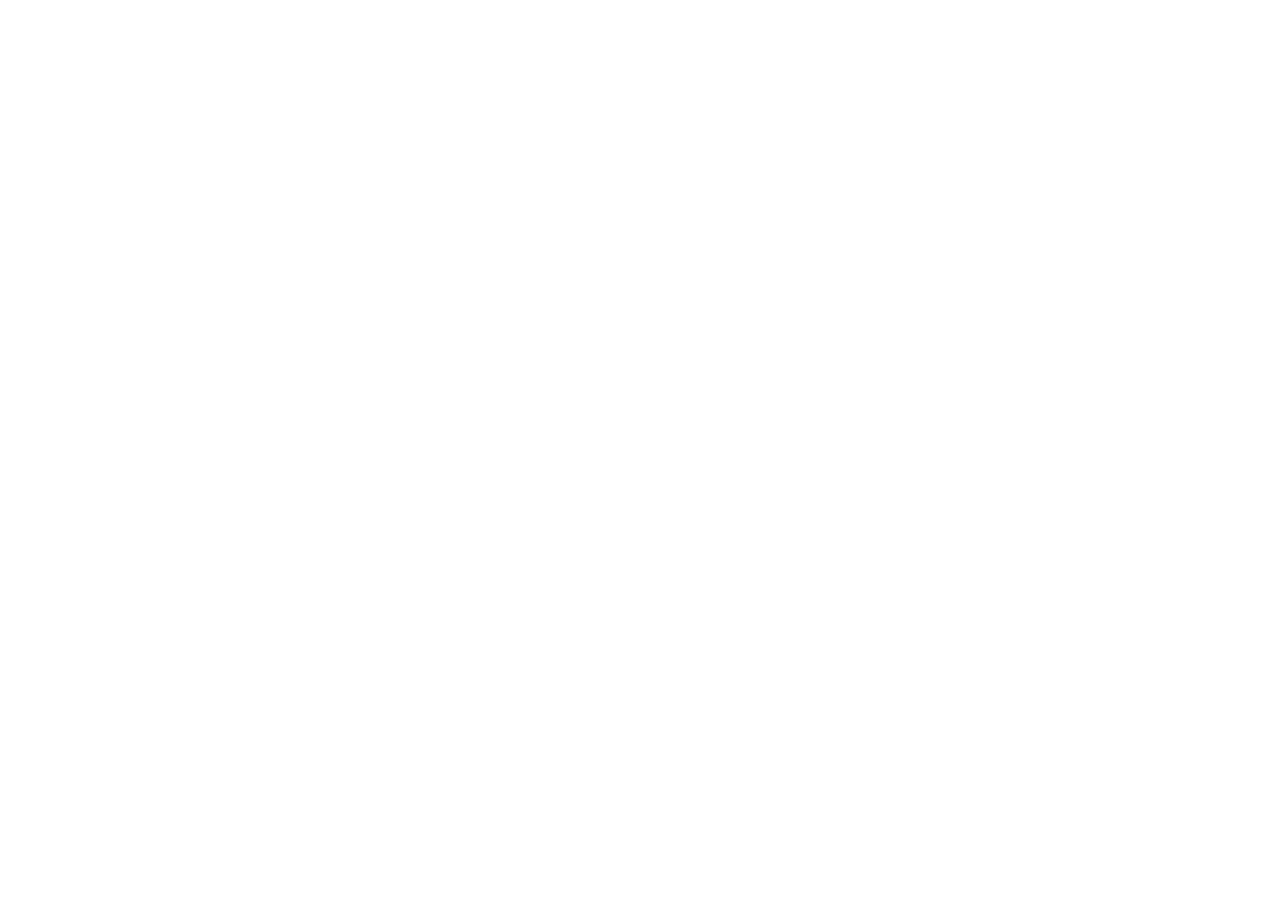
==== 03-lection1/01-button/index.html @ 8f318d09 "Added task Кнопка" ====
<!DOCTYPE html>
<!-- Страница с кнопкой -->
<html lang="ru">
    <head>
        <link rel="stylesheet" href="../../assets/css/main.css">
        <link rel="stylesheet" href="./button.css">
    </head>
    <body>

    </body>
</html>
---- assets/css/main.css ----
@import './normalize.css';

@import '../fonts/fonts.css';

:root {
    --white: #ffffff;
    --black: #212429;
    --pink: #F784AD;
    --purple: #7048E8;
    --blue: #374FC7;
    --red: #F03D3E;
    --grey-1: #F8F9FA;
    --grey-2: #DDE2E5;
    --grey-3: #ACB5BD;
    --grey-4: #495057;

    --error: var(--red);
    --success: var(--blue);

    --primary: var(--blue);
    --secondary: var(--purple);
}

* {
    font-family: 'Roboto', sans-serif;
}
---- 03-lection1/01-button/button.css ----
/* Стилизация кнопки */
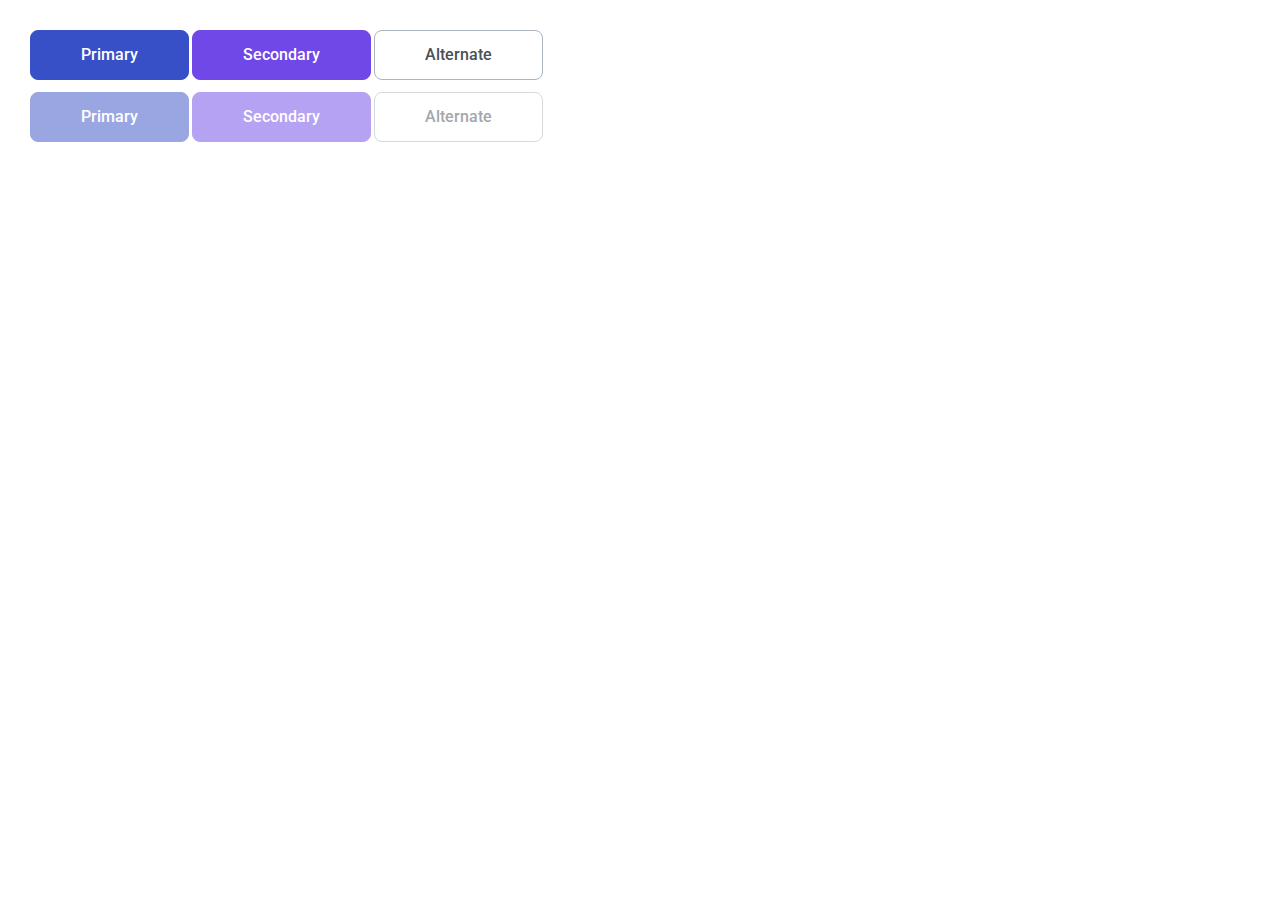
==== commit 3d7c5875: "feat: add a button component" ====
--- a/03-lection1/01-button/index.html
+++ b/03-lection1/01-button/index.html
@@ -1,11 +1,32 @@
 <!DOCTYPE html>
 <!-- Страница с кнопкой -->
-<html lang="ru">
-    <head>
-        <link rel="stylesheet" href="../../assets/css/main.css">
-        <link rel="stylesheet" href="./button.css">
-    </head>
-    <body>
+<html lang="en">
 
-    </body>
+<head>
+    <link rel="stylesheet" href="../../assets/css/main.css">
+    <link rel="stylesheet" href="./button.css">
+
+    <style>
+        body {
+            padding: 30px;
+        }
+    </style>
+</head>
+
+<body>
+    <div>
+        <button class="button button_primary">Primary</button>
+        <button class="button button_secondary">Secondary</button>
+        <button class="button button_alternate">Alternate</button>
+    </div>
+
+    <br>
+
+    <div>
+        <button class="button button_primary button_disabled">Primary</button>
+        <button class="button button_secondary button_disabled">Secondary</button>
+        <button class="button button_alternate button_disabled">Alternate</button>
+    </div>
+</body>
+
 </html>
--- a/assets/css/main.css
+++ b/assets/css/main.css
@@ -2,8 +2,10 @@
 
 @import '../fonts/fonts.css';
 
+@import '../../components/index.css';
+
 :root {
-    --white: #ffffff;
+    --white: #FFFFFF;
     --black: #212429;
     --pink: #F784AD;
     --purple: #7048E8;
@@ -13,6 +15,7 @@
     --grey-2: #DDE2E5;
     --grey-3: #ACB5BD;
     --grey-4: #495057;
+    --grey-5: #F9FAFC;
 
     --error: var(--red);
     --success: var(--blue);
@@ -21,6 +24,10 @@
     --secondary: var(--purple);
 }
 
-* {
-    font-family: 'Roboto', sans-serif;
+html {
+    font-size: 62.5%;
 }
+
+body {
+    font-family: 'Inter', sans-serif;
+}
--- a/03-lection1/01-button/button.css
+++ b/03-lection1/01-button/button.css
@@ -1 +1,63 @@
-/* Стилизация кнопки */
+.button {
+	--transition-params: .2s ease-in;
+
+	padding: 15px 50px;
+
+	font-family: 'Roboto', sans-serif;
+	font-size: 1.6rem;
+	font-weight: 500;
+	color: var(--white);
+
+	border: 1px solid;
+	border-radius: 8px;
+
+	cursor: pointer;
+
+	transition:
+		opacity var(--transition-params),
+		background-color var(--transition-params),
+		border-color var(--transition-params);
+}
+
+.button_primary {
+	border-color: var(--primary);
+
+	background-color: var(--primary);
+}
+
+.button_primary:hover {
+	border-color: var(--primary-hover);
+
+	background-color: var(--primary-hover);
+}
+
+.button_secondary {
+	border-color: var(--secondary);
+
+	background-color: var(--secondary);
+}
+
+.button_secondary:hover {
+	border-color: var(--secondary-hover);
+
+	background-color: var(--secondary-hover);
+}
+
+.button_alternate {
+	color: var(--grey-4);
+
+	border-color: var(--grey-3);
+
+	background-color: transparent;
+}
+
+.button_alternate:hover {
+	border-color: var(--black);
+}
+
+.button_disabled {
+	opacity: 0.5;
+
+	pointer-events: none;
+	cursor: default;
+}
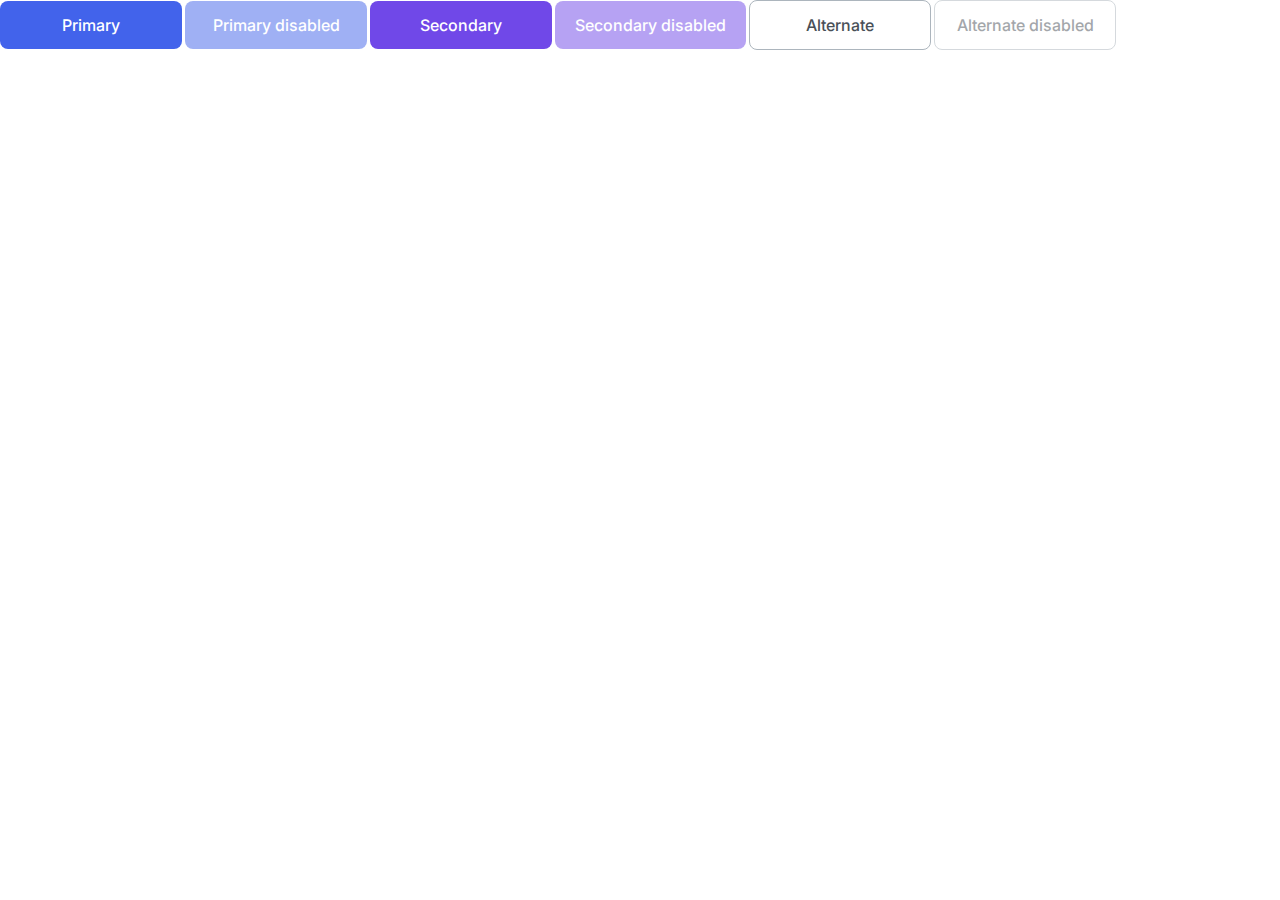
==== commit 607824b3: "Added teacher solution for task: Кнопка" ====
--- a/03-lection1/01-button/index.html
+++ b/03-lection1/01-button/index.html
@@ -1,32 +1,28 @@
 <!DOCTYPE html>
 <!-- Страница с кнопкой -->
-<html lang="en">
-
-<head>
-    <link rel="stylesheet" href="../../assets/css/main.css">
-    <link rel="stylesheet" href="./button.css">
-
-    <style>
-        body {
-            padding: 30px;
-        }
-    </style>
-</head>
-
-<body>
-    <div>
-        <button class="button button_primary">Primary</button>
-        <button class="button button_secondary">Secondary</button>
-        <button class="button button_alternate">Alternate</button>
-    </div>
-
-    <br>
-
-    <div>
-        <button class="button button_primary button_disabled">Primary</button>
-        <button class="button button_secondary button_disabled">Secondary</button>
-        <button class="button button_alternate button_disabled">Alternate</button>
-    </div>
-</body>
-
+<html lang="ru">
+    <head>
+        <link rel="stylesheet" href="../../assets/css/main.css">
+        <link rel="stylesheet" href="./button.css">
+    </head>
+    <body>
+        <button class="button button_primary">
+            Primary
+        </button>
+        <button class="button button_primary" disabled>
+            Primary disabled
+        </button>
+        <button class="button button_secondary">
+            Secondary
+        </button>
+        <button class="button button_secondary" disabled>
+            Secondary disabled
+        </button>
+        <button class="button button_alternate">
+            Alternate
+        </button>
+        <button class="button button_alternate" disabled>
+            Alternate disabled
+        </button>
+    </body>
 </html>
--- a/assets/css/main.css
+++ b/assets/css/main.css
@@ -7,10 +7,12 @@
 :root {
     --white: #FFFFFF;
     --black: #212429;
+    --black-pale: #2124290D;
     --pink: #F784AD;
     --purple: #7048E8;
     --blue: #374FC7;
     --red: #F03D3E;
+    --orange: #D84910;
     --grey-1: #F8F9FA;
     --grey-2: #DDE2E5;
     --grey-3: #ACB5BD;
@@ -19,15 +21,26 @@
 
     --error: var(--red);
     --success: var(--blue);
+    --notification: var(--orange);
 
     --primary: var(--blue);
     --secondary: var(--purple);
 }
 
+*,
+*::before,
+*::after {
+    box-sizing: border-box;
+}
+
 html {
+    height: 100%;
+
     font-size: 62.5%;
 }
 
 body {
+    height: 100%;
+
     font-family: 'Inter', sans-serif;
 }
--- a/03-lection1/01-button/button.css
+++ b/03-lection1/01-button/button.css
@@ -1,63 +1,68 @@
+/* Стилизация кнопки */
+
 .button {
-	--transition-params: .2s ease-in;
+    border: none;
+    outline: none;
 
-	padding: 15px 50px;
-
-	font-family: 'Roboto', sans-serif;
-	font-size: 1.6rem;
-	font-weight: 500;
-	color: var(--white);
-
-	border: 1px solid;
-	border-radius: 8px;
-
-	cursor: pointer;
-
-	transition:
-		opacity var(--transition-params),
-		background-color var(--transition-params),
-		border-color var(--transition-params);
+    display: inline-block;
+    border-radius: 8px;
+    padding: 15px 20px 14px;
+    text-align: center;
+    font-size: 16px;
+    line-height: 19px;
+    font-weight: 500;
+    cursor: pointer;
+    min-width: 182px;
 }
 
+.button:disabled {
+    opacity: 0.5;
+    cursor: default;
+}
+
+/* Primary */
+
 .button_primary {
-	border-color: var(--primary);
+    background: #4263EB;
+    color: #FFFFFF;
 
-	background-color: var(--primary);
+    transition: opacity 200ms ease-in-out, background 200ms ease-in-out;
 }
 
 .button_primary:hover {
-	border-color: var(--primary-hover);
-
-	background-color: var(--primary-hover);
+    background: #2342C0;
 }
 
-.button_secondary {
-	border-color: var(--secondary);
-
-	background-color: var(--secondary);
+/* Возвращаем цвет на такой же, какой был у primary */
+.button_primary:hover:disabled {
+    background: #4263EB;
 }
 
-.button_secondary:hover {
-	border-color: var(--secondary-hover);
+/* Secondary */
 
-	background-color: var(--secondary-hover);
+.button_secondary {
+    background: #7048E8;
+    color: #FFFFFF;
+
+    transition: opacity 200ms ease-in-out, background 200ms ease-in-out;
 }
 
-.button_alternate {
-	color: var(--grey-4);
-
-	border-color: var(--grey-3);
-
-	background-color: transparent;
+/* Альтернатива возвращению цвета */
+.button_secondary:hover:not(:disabled) {
+    background: #5028C6;
 }
 
-.button_alternate:hover {
-	border-color: var(--black);
+/* Alternate */
+
+.button_alternate {
+    border: 1px solid #ACB5BD;
+    background: transparent;
+    color: #495057;
+
+    transition: border-color 0.2s ease-in-out;
 }
 
-.button_disabled {
-	opacity: 0.5;
-
-	pointer-events: none;
-	cursor: default;
+/* Альтернатива возвращению цвета */
+.button_alternate:hover:not(:disabled) {
+    border-color: #212429;
 }
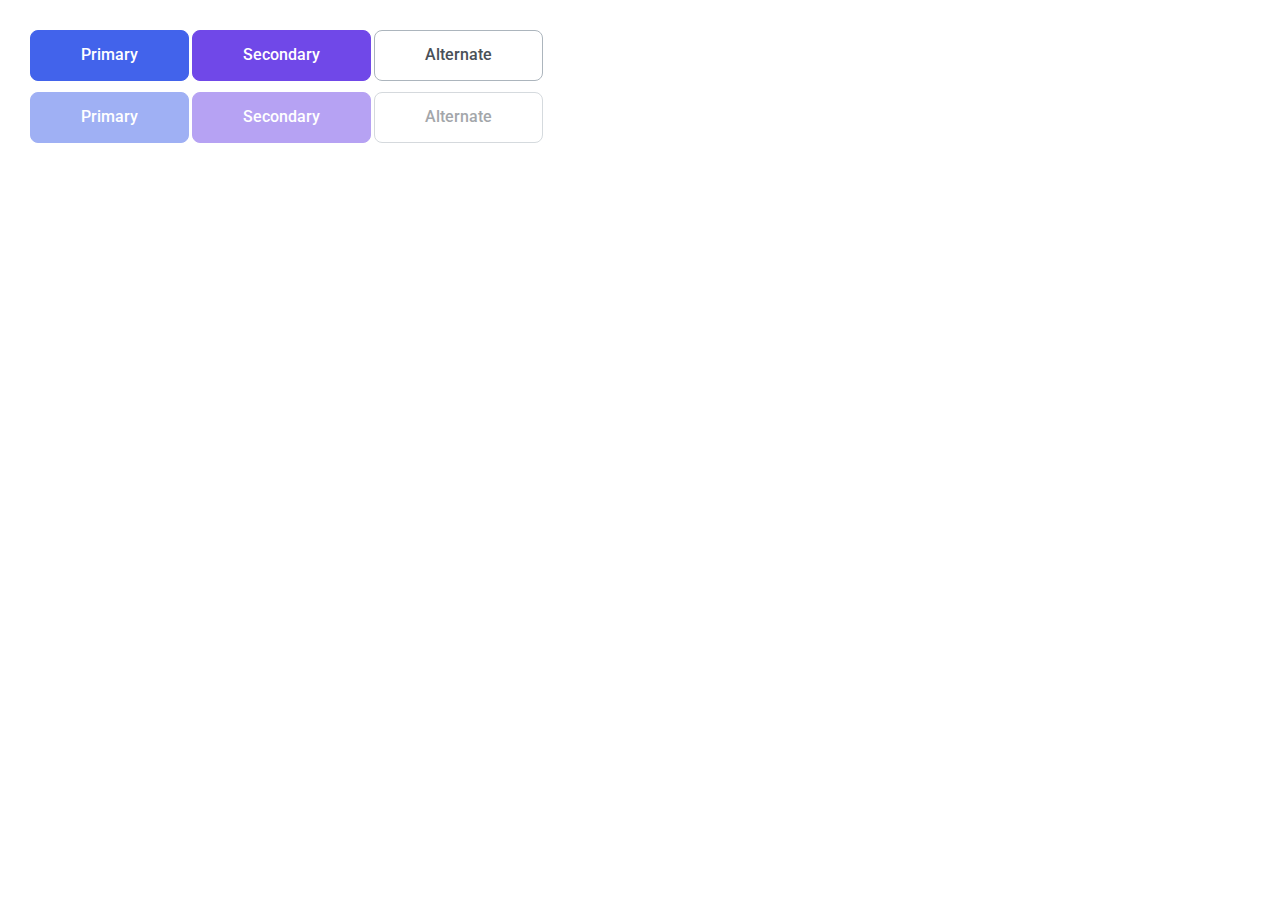
==== commit 29b85c2d: "Merge branch 'master' into 06-tooltip" ====
--- a/03-lection1/01-button/index.html
+++ b/03-lection1/01-button/index.html
@@ -1,28 +1,32 @@
 <!DOCTYPE html>
 <!-- Страница с кнопкой -->
-<html lang="ru">
-    <head>
-        <link rel="stylesheet" href="../../assets/css/main.css">
-        <link rel="stylesheet" href="./button.css">
-    </head>
-    <body>
-        <button class="button button_primary">
-            Primary
-        </button>
-        <button class="button button_primary" disabled>
-            Primary disabled
-        </button>
-        <button class="button button_secondary">
-            Secondary
-        </button>
-        <button class="button button_secondary" disabled>
-            Secondary disabled
-        </button>
-        <button class="button button_alternate">
-            Alternate
-        </button>
-        <button class="button button_alternate" disabled>
-            Alternate disabled
-        </button>
-    </body>
+<html lang="en">
+
+<head>
+    <link rel="stylesheet" href="../../assets/css/main.css">
+    <link rel="stylesheet" href="./button.css">
+
+    <style>
+        body {
+            padding: 30px;
+        }
+    </style>
+</head>
+
+<body>
+    <div>
+        <button class="button button_primary">Primary</button>
+        <button class="button button_secondary">Secondary</button>
+        <button class="button button_alternate">Alternate</button>
+    </div>
+
+    <br>
+
+    <div>
+        <button class="button button_primary" disabled>Primary</button>
+        <button class="button button_secondary" disabled>Secondary</button>
+        <button class="button button_alternate" disabled>Alternate</button>
+    </div>
+</body>
+
 </html>
--- a/assets/css/main.css
+++ b/assets/css/main.css
@@ -7,12 +7,12 @@
 :root {
     --white: #FFFFFF;
     --black: #212429;
-    --black-pale: #2124290D;
     --pink: #F784AD;
     --purple: #7048E8;
-    --blue: #374FC7;
+    --purple-dark: #5028C6;
+    --blue: #4263EB;
+    --blue-dark: #2342C0;
     --red: #F03D3E;
-    --orange: #D84910;
     --grey-1: #F8F9FA;
     --grey-2: #DDE2E5;
     --grey-3: #ACB5BD;
@@ -21,10 +21,12 @@
 
     --error: var(--red);
     --success: var(--blue);
-    --notification: var(--orange);
 
     --primary: var(--blue);
     --secondary: var(--purple);
+
+    --primary-hover: var(--blue-dark);
+    --secondary-hover: var(--purple-dark);
 }
 
 *,
@@ -43,4 +45,4 @@
     height: 100%;
 
     font-family: 'Inter', sans-serif;
-}
+}--- a/03-lection1/01-button/button.css
+++ b/03-lection1/01-button/button.css
@@ -1,68 +1,63 @@
-/* Стилизация кнопки */
+.button {
+	--transition-params: .2s ease-in;
 
-.button {
-    border: none;
-    outline: none;
+	padding: 15px 50px;
 
-    display: inline-block;
-    border-radius: 8px;
-    padding: 15px 20px 14px;
-    text-align: center;
-    font-size: 16px;
-    line-height: 19px;
-    font-weight: 500;
-    cursor: pointer;
-    min-width: 182px;
+	font-family: 'Roboto', sans-serif;
+	font-size: 1.6rem;
+	font-weight: 500;
+	line-height: 1.875rem;
+	color: var(--white);
+
+	border: 1px solid;
+	border-radius: 8px;
+
+	cursor: pointer;
+
+	transition:
+		opacity var(--transition-params),
+		background-color var(--transition-params),
+		border-color var(--transition-params);
+}
+
+.button_primary {
+	border-color: var(--primary);
+
+	background-color: var(--primary);
+}
+
+.button_primary:hover {
+	border-color: var(--primary-hover);
+
+	background-color: var(--primary-hover);
+}
+
+.button_secondary {
+	border-color: var(--secondary);
+
+	background-color: var(--secondary);
+}
+
+.button_secondary:hover {
+	border-color: var(--secondary-hover);
+
+	background-color: var(--secondary-hover);
+}
+
+.button_alternate {
+	color: var(--grey-4);
+
+	border-color: var(--grey-3);
+
+	background-color: transparent;
+}
+
+.button_alternate:hover {
+	border-color: var(--black);
 }
 
 .button:disabled {
-    opacity: 0.5;
-    cursor: default;
+	opacity: 0.5;
+
+	pointer-events: none;
 }
-
-/* Primary */
-
-.button_primary {
-    background: #4263EB;
-    color: #FFFFFF;
-
-    transition: opacity 200ms ease-in-out, background 200ms ease-in-out;
-}
-
-.button_primary:hover {
-    background: #2342C0;
-}
-
-/* Возвращаем цвет на такой же, какой был у primary */
-.button_primary:hover:disabled {
-    background: #4263EB;
-}
-
-/* Secondary */
-
-.button_secondary {
-    background: #7048E8;
-    color: #FFFFFF;
-
-    transition: opacity 200ms ease-in-out, background 200ms ease-in-out;
-}
-
-/* Альтернатива возвращению цвета */
-.button_secondary:hover:not(:disabled) {
-    background: #5028C6;
-}
-
-/* Alternate */
-
-.button_alternate {
-    border: 1px solid #ACB5BD;
-    background: transparent;
-    color: #495057;
-
-    transition: border-color 0.2s ease-in-out;
-}
-
-/* Альтернатива возвращению цвета */
-.button_alternate:hover:not(:disabled) {
-    border-color: #212429;
-}
